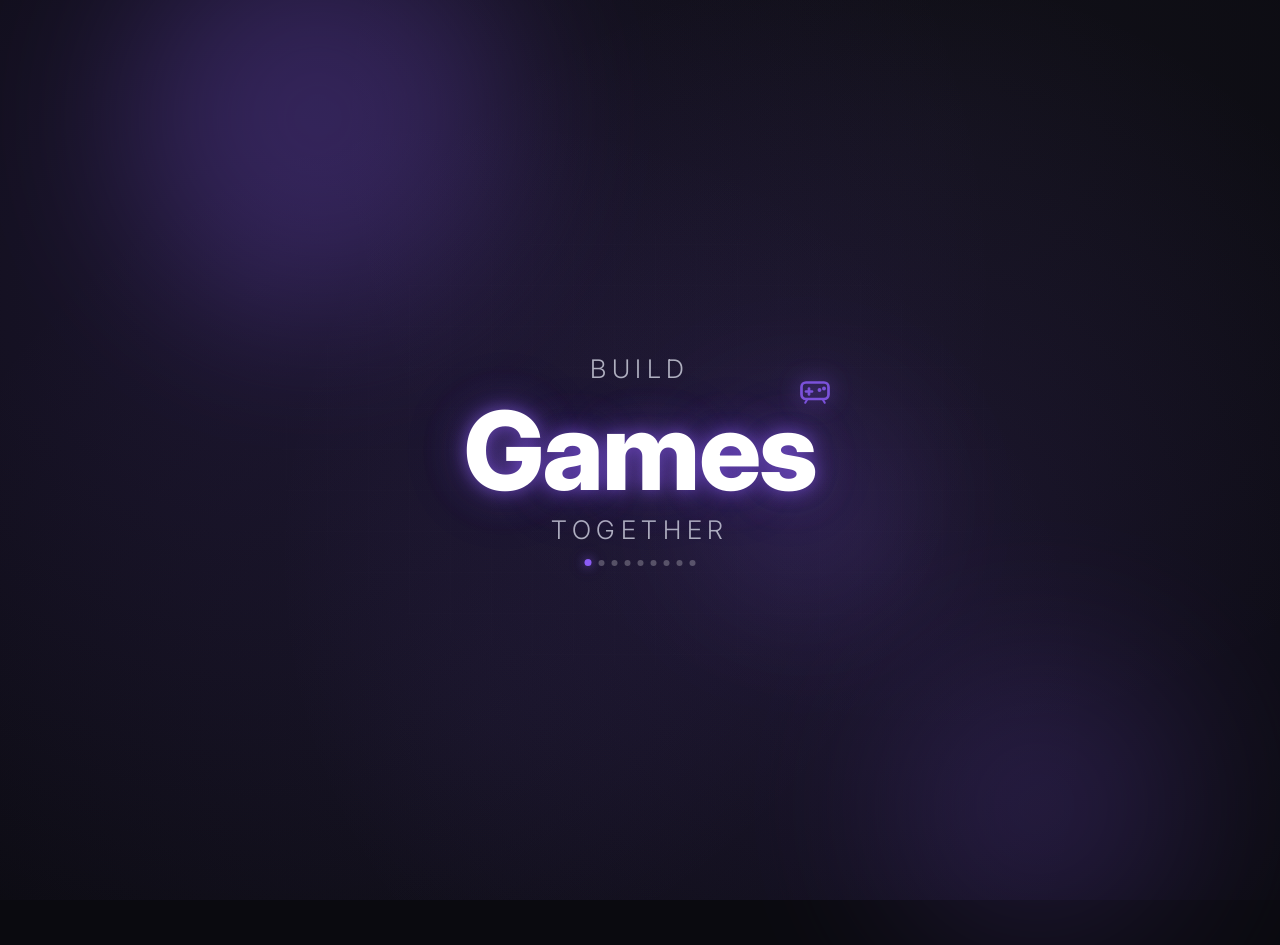
==== Lab/hero/headline2.html @ 07ba331b "update" ====
<!DOCTYPE html>
<html lang="en">
<head>
    <meta charset="UTF-8">
    <meta name="viewport" content="width=device-width, initial-scale=1.0">
    <title>Build Together - Hero Headline</title>
    <link rel="preconnect" href="https://fonts.googleapis.com">
    <link rel="preconnect" href="https://fonts.gstatic.com" crossorigin>
    <link href="https://fonts.googleapis.com/css2?family=Inter:wght@300;400;500;600;700;800;900&display=swap" rel="stylesheet">
    <style>
        :root {
            --bg-base: #0a0a0f;
            --text-primary: #f1f1f7;
            --text-secondary: #b0b0c0;
            --accent-color: #8b5cf6;
            --accent-glow-1: rgba(139, 92, 246, 0.6);
            --accent-glow-2: rgba(139, 92, 246, 0.3);
            --accent-glow-3: rgba(139, 92, 246, 0.12);
            --transition-speed: 0.45s;
            --display-duration: 3000ms;
            --icon-float-amplitude: 7px;
            --icon-float-period: 3.4s;
        }

        * {
            margin: 0;
            padding: 0;
            box-sizing: border-box;
        }

        body {
            font-family: 'Inter', -apple-system, BlinkMacSystemFont, 'Segoe UI', sans-serif;
            background: var(--bg-base);
            min-height: 100vh;
            display: flex;
            align-items: center;
            justify-content: center;
            overflow: hidden;
            -webkit-font-smoothing: antialiased;
            -moz-osx-font-smoothing: grayscale;
            user-select: none;
            -webkit-user-select: none;
        }

        /* ── Mosaic Background ─────────────────────── */
        .hero-section {
            position: relative;
            width: 100%;
            min-height: 100vh;
            display: flex;
            align-items: center;
            justify-content: center;
            isolation: isolate;
            padding: 2rem;
        }

        /* Subtle animated mosaic grid */
        .mosaic-layer {
            position: absolute;
            inset: 0;
            pointer-events: none;
            z-index: 0;
            overflow: hidden;
        }

        .mosaic-layer::before {
            content: '';
            position: absolute;
            inset: -10%;
            background-image:
                radial-gradient(circle at 25% 35%, var(--accent-glow-3) 0%, transparent 55%),
                radial-gradient(circle at 65% 60%, var(--accent-glow-3) 0%, transparent 50%),
                radial-gradient(circle at 40% 75%, rgba(120, 100, 200, 0.06) 0%, transparent 50%),
                radial-gradient(circle at 70% 20%, rgba(160, 140, 220, 0.05) 0%, transparent 45%);
            transition: all 1.2s cubic-bezier(0.4, 0, 0.2, 1);
            animation: mosaicDrift 18s ease-in-out infinite;
        }

        .mosaic-layer::after {
            content: '';
            position: absolute;
            inset: 0;
            background-image:
                repeating-linear-gradient(0deg,
                    transparent,
                    transparent 40px,
                    rgba(255, 255, 255, 0.008) 40px,
                    rgba(255, 255, 255, 0.008) 41px),
                repeating-linear-gradient(90deg,
                    transparent,
                    transparent 40px,
                    rgba(255, 255, 255, 0.008) 40px,
                    rgba(255, 255, 255, 0.008) 41px);
            mask-image: radial-gradient(ellipse 70% 60% at 50% 50%, black 30%, transparent 70%);
            -webkit-mask-image: radial-gradient(ellipse 70% 60% at 50% 50%, black 30%, transparent 70%);
        }

        /* Floating orbs that shift with accent */
        .orb {
            position: absolute;
            border-radius: 50%;
            filter: blur(80px);
            opacity: 0.25;
            pointer-events: none;
            z-index: 0;
            transition: background 1.2s cubic-bezier(0.4, 0, 0.2, 1);
        }
        .orb-1 {
            width: 380px;
            height: 380px;
            top: -8%;
            left: 10%;
            background: var(--accent-color);
            animation: orbFloat1 14s ease-in-out infinite;
        }
        .orb-2 {
            width: 280px;
            height: 280px;
            bottom: -5%;
            right: 8%;
            background: var(--accent-color);
            animation: orbFloat2 16s ease-in-out infinite;
            filter: blur(90px);
            opacity: 0.18;
        }
        .orb-3 {
            width: 200px;
            height: 200px;
            top: 45%;
            left: 55%;
            background: var(--accent-color);
            animation: orbFloat3 12s ease-in-out infinite;
            filter: blur(70px);
            opacity: 0.15;
        }

        @keyframes orbFloat1 {
            0%,
            100% {
                transform: translate(0, 0) scale(1);
            }
            25% {
                transform: translate(60px, -40px) scale(1.1);
            }
            50% {
                transform: translate(-20px, 30px) scale(0.9);
            }
            75% {
                transform: translate(-50px, -20px) scale(1.05);
            }
        }
        @keyframes orbFloat2 {
            0%,
            100% {
                transform: translate(0, 0) scale(1);
            }
            33% {
                transform: translate(-50px, -30px) scale(1.12);
            }
            66% {
                transform: translate(30px, 20px) scale(0.88);
            }
        }
        @keyframes orbFloat3 {
            0%,
            100% {
                transform: translate(0, 0) scale(1);
            }
            50% {
                transform: translate(40px, -25px) scale(1.08);
            }
        }
        @keyframes mosaicDrift {
            0%,
            100% {
                transform: translate(0, 0) scale(1);
            }
            25% {
                transform: translate(15px, -10px) scale(1.02);
            }
            50% {
                transform: translate(-10px, 8px) scale(0.98);
            }
            75% {
                transform: translate(-8px, -5px) scale(1.01);
            }
        }

        /* ── Headline Container ──────────────────── */
        .headline-container {
            position: relative;
            z-index: 2;
            display: flex;
            flex-direction: column;
            align-items: center;
            justify-content: center;
            text-align: center;
            gap: clamp(0.3rem, 1.2vw, 0.8rem);
        }

        /* ── Top & Bottom Words ─────────────────── */
        .word-static {
            font-weight: 300;
            color: var(--text-secondary);
            letter-spacing: 0.22em;
            text-transform: uppercase;
            font-size: clamp(1rem, 2.2vw, 1.6rem);
            transition: color 0.8s ease;
            line-height: 1.1;
        }
        .word-top {
            margin-bottom: -0.2em;
        }
        .word-bottom {
            margin-top: -0.2em;
        }

        /* ── Dynamic Word Wrapper ────────────────── */
        .dynamic-word-wrapper {
            position: relative;
            display: inline-block;
            /* extra padding to accommodate floating icon overlap */
            padding: 0.3em 0.4em 0.1em;
            margin: -0.1em 0;
        }

        /* ── Dynamic Word ────────────────────────── */
        .dynamic-word {
            display: inline-block;
            font-weight: 700;
            font-size: clamp(3.2rem, 8.5vw, 7.5rem);
            line-height: 1.05;
            color: #ffffff;
            letter-spacing: -0.01em;
            transition:
                opacity var(--transition-speed) cubic-bezier(0.4, 0, 0.2, 1),
                filter var(--transition-speed) cubic-bezier(0.4, 0, 0.2, 1),
                transform var(--transition-speed) cubic-bezier(0.4, 0, 0.2, 1),
                text-shadow 0.8s cubic-bezier(0.4, 0, 0.2, 1),
                color 0.8s cubic-bezier(0.4, 0, 0.2, 1);
            text-shadow:
                0 0 18px var(--accent-glow-1),
                0 0 45px var(--accent-glow-2),
                0 0 80px var(--accent-glow-3),
                0 0 120px rgba(139, 92, 246, 0.06);
            cursor: default;
        }

        .dynamic-word.is-exiting {
            opacity: 0;
            filter: blur(6px);
            transform: translateY(-12px) scale(0.96);
            transition:
                opacity 0.35s cubic-bezier(0.55, 0, 1, 0.45),
                filter 0.35s cubic-bezier(0.55, 0, 1, 0.45),
                transform 0.35s cubic-bezier(0.55, 0, 1, 0.45),
                text-shadow 0.35s cubic-bezier(0.55, 0, 1, 0.45),
                color 0.35s cubic-bezier(0.55, 0, 1, 0.45);
        }

        .dynamic-word.is-entering {
            opacity: 1;
            filter: blur(0);
            transform: translateY(0) scale(1);
            transition:
                opacity 0.4s cubic-bezier(0, 0, 0.2, 1) 0.05s,
                filter 0.4s cubic-bezier(0, 0, 0.2, 1) 0.05s,
                transform 0.4s cubic-bezier(0, 0, 0.2, 1) 0.05s,
                text-shadow 0.8s cubic-bezier(0, 0, 0.2, 1),
                color 0.8s cubic-bezier(0, 0, 0.2, 1);
        }

        /* ── Floating Icon ───────────────────────── */
        .floating-icon {
            position: absolute;
            pointer-events: none;
            z-index: 3;
            /* Position: above and slightly right of the dynamic word */
            top: -18px;
            right: -10px;
            width: clamp(26px, 4vw, 36px);
            height: clamp(26px, 4vw, 36px);
            opacity: 0.85;
            transition:
                opacity var(--transition-speed) cubic-bezier(0.4, 0, 0.2, 1),
                filter var(--transition-speed) cubic-bezier(0.4, 0, 0.2, 1),
                transform var(--transition-speed) cubic-bezier(0.4, 0, 0.2, 1);
            animation: iconFloat var(--icon-float-period) ease-in-out infinite;
            filter: drop-shadow(0 0 10px var(--accent-glow-1)) drop-shadow(0 0 20px var(--accent-glow-2));
            color: var(--accent-color);
        }

        .floating-icon.is-exiting {
            opacity: 0;
            filter: blur(4px) drop-shadow(0 0 5px transparent);
            transform: translateY(-8px) scale(0.8);
            transition:
                opacity 0.3s cubic-bezier(0.55, 0, 1, 0.45),
                filter 0.3s cubic-bezier(0.55, 0, 1, 0.45),
                transform 0.3s cubic-bezier(0.55, 0, 1, 0.45);
        }

        .floating-icon.is-entering {
            opacity: 0.85;
            filter: drop-shadow(0 0 10px var(--accent-glow-1)) drop-shadow(0 0 20px var(--accent-glow-2));
            transform: translateY(0) scale(1);
            transition:
                opacity 0.38s cubic-bezier(0, 0, 0.2, 1) 0.06s,
                filter 0.38s cubic-bezier(0, 0, 0.2, 1) 0.06s,
                transform 0.38s cubic-bezier(0, 0, 0.2, 1) 0.06s;
        }

        @keyframes iconFloat {
            0%,
            100% {
                transform: translateY(0);
            }
            30% {
                transform: translateY(calc(var(--icon-float-amplitude) * -1));
            }
            60% {
                transform: translateY(calc(var(--icon-float-amplitude) * 0.35));
            }
            85% {
                transform: translateY(calc(var(--icon-float-amplitude) * -0.55));
            }
        }

        .floating-icon svg {
            width: 100%;
            height: 100%;
            display: block;
        }

        /* ── Subtle ring indicator ────────────────── */
        .progress-ring {
            position: absolute;
            bottom: -22px;
            left: 50%;
            transform: translateX(-50%);
            display: flex;
            gap: 7px;
            z-index: 2;
            pointer-events: none;
        }
        .progress-dot {
            width: 6px;
            height: 6px;
            border-radius: 50%;
            background: rgba(255, 255, 255, 0.25);
            transition: all 0.6s cubic-bezier(0.4, 0, 0.2, 1);
        }
        .progress-dot.active {
            background: var(--accent-color);
            box-shadow: 0 0 10px var(--accent-glow-1), 0 0 20px var(--accent-glow-2);
            width: 7px;
            height: 7px;
            transform: translateY(-1px);
        }

        /* ── Responsive ──────────────────────────── */
        @media (max-width: 768px) {
            .floating-icon {
                top: -12px;
                right: -6px;
                width: 22px;
                height: 22px;
            }
            .dynamic-word {
                font-size: clamp(2.4rem, 10vw, 4.5rem);
            }
            .word-static {
                font-size: clamp(0.85rem, 3vw, 1.2rem);
                letter-spacing: 0.16em;
            }
            .orb-1 {
                width: 200px;
                height: 200px;
            }
            .orb-2 {
                width: 160px;
                height: 160px;
            }
            .orb-3 {
                width: 120px;
                height: 120px;
            }
        }
        @media (max-width: 480px) {
            .floating-icon {
                top: -8px;
                right: -2px;
                width: 18px;
                height: 18px;
            }
            .dynamic-word {
                font-size: clamp(2rem, 11vw, 3.2rem);
            }
            .word-static {
                font-size: clamp(0.7rem, 3.5vw, 1rem);
                letter-spacing: 0.12em;
            }
            .progress-dot {
                width: 4px;
                height: 4px;
                gap: 5px;
            }
            .progress-dot.active {
                width: 5px;
                height: 5px;
            }
        }
    </style>
</head>
<body>

    <section class="hero-section" id="heroSection">
        <!-- Dynamic mosaic background elements -->
        <div class="mosaic-layer" aria-hidden="true"></div>
        <div class="orb orb-1" aria-hidden="true"></div>
        <div class="orb orb-2" aria-hidden="true"></div>
        <div class="orb orb-3" aria-hidden="true"></div>

        <!-- Headline -->
        <div class="headline-container" id="headlineContainer">
            <span class="word-static word-top">Build</span>
            <div class="dynamic-word-wrapper" id="dynamicWordWrapper">
                <span class="dynamic-word is-entering" id="dynamicWord">Games</span>
                <div class="floating-icon is-entering" id="floatingIcon" aria-hidden="true">
                    <!-- Icon SVG injected by JS -->
                </div>
            </div>
            <span class="word-static word-bottom">Together</span>
            <!-- Progress dots -->
            <div class="progress-ring" id="progressRing" aria-hidden="true"></div>
        </div>
    </section>

    <script>
        (function() {
            // ──────────────────────────────────────
            // THEME DATA SYSTEM
            // ──────────────────────────────────────
            const themes = [{
                word: 'Games',
                icon: 'controller',
                accent: '#8B5CF6',
                accentGlow1: 'rgba(139, 92, 246, 0.65)',
                accentGlow2: 'rgba(139, 92, 246, 0.32)',
                accentGlow3: 'rgba(139, 92, 246, 0.13)',
                fontWeight: 800,
                letterSpacing: '-0.015em',
                textShadowIntensity: 1.0,
                description: 'Purple glow with controller icon',
            }, {
                word: 'Art',
                icon: 'brush',
                accent: '#C084FC',
                accentGlow1: 'rgba(192, 132, 252, 0.6)',
                accentGlow2: 'rgba(192, 132, 252, 0.28)',
                accentGlow3: 'rgba(192, 132, 252, 0.11)',
                fontWeight: 700,
                letterSpacing: '0.005em',
                textShadowIntensity: 0.85,
                description: 'Artistic styling with brush icon',
            }, {
                word: 'Teams',
                icon: 'users',
                accent: '#3B82F6',
                accentGlow1: 'rgba(59, 130, 246, 0.7)',
                accentGlow2: 'rgba(59, 130, 246, 0.35)',
                accentGlow3: 'rgba(59, 130, 246, 0.14)',
                fontWeight: 900,
                letterSpacing: '-0.025em',
                textShadowIntensity: 1.1,
                description: 'Strong bold style with users icon',
            }, {
                word: 'Ideas',
                icon: 'lightbulb',
                accent: '#F59E0B',
                accentGlow1: 'rgba(245, 158, 11, 0.55)',
                accentGlow2: 'rgba(245, 158, 11, 0.26)',
                accentGlow3: 'rgba(245, 158, 11, 0.1)',
                fontWeight: 600,
                letterSpacing: '0.02em',
                textShadowIntensity: 0.75,
                description: 'Softer styling with light bulb icon',
            }, {
                word: 'Dreams',
                icon: 'star',
                accent: '#6366F1',
                accentGlow1: 'rgba(99, 102, 241, 0.5)',
                accentGlow2: 'rgba(99, 102, 241, 0.22)',
                accentGlow3: 'rgba(99, 102, 241, 0.09)',
                fontWeight: 500,
                letterSpacing: '0.04em',
                textShadowIntensity: 0.6,
                description: 'Soft glow with star icon',
            }, {
                word: 'Stories',
                icon: 'book',
                accent: '#14B8A6',
                accentGlow1: 'rgba(20, 184, 166, 0.6)',
                accentGlow2: 'rgba(20, 184, 166, 0.3)',
                accentGlow3: 'rgba(20, 184, 166, 0.12)',
                fontWeight: 700,
                letterSpacing: '-0.005em',
                textShadowIntensity: 0.9,
                description: 'Teal accent with book icon',
            }, {
                word: 'Projects',
                icon: 'gear',
                accent: '#F97316',
                accentGlow1: 'rgba(249, 115, 22, 0.65)',
                accentGlow2: 'rgba(249, 115, 22, 0.3)',
                accentGlow3: 'rgba(249, 115, 22, 0.12)',
                fontWeight: 800,
                letterSpacing: '-0.02em',
                textShadowIntensity: 1.05,
                description: 'Bold orange with gear icon',
            }, {
                word: 'Worlds',
                icon: 'globe',
                accent: '#10B981',
                accentGlow1: 'rgba(16, 185, 129, 0.6)',
                accentGlow2: 'rgba(16, 185, 129, 0.28)',
                accentGlow3: 'rgba(16, 185, 129, 0.11)',
                fontWeight: 800,
                letterSpacing: '0.03em',
                textShadowIntensity: 0.9,
                description: 'Emerald glow with globe icon',
            }, {
                word: 'Experiences',
                icon: 'sparkle',
                accent: '#F43F5E',
                accentGlow1: 'rgba(244, 63, 94, 0.6)',
                accentGlow2: 'rgba(244, 63, 94, 0.28)',
                accentGlow3: 'rgba(244, 63, 94, 0.11)',
                fontWeight: 650,
                letterSpacing: '0.01em',
                textShadowIntensity: 0.85,
                description: 'Rose accent with sparkle icon',
            }, ];

            // ──────────────────────────────────────
            // SVG ICON LIBRARY
            // ──────────────────────────────────────
            const iconSVGs = {
                controller: `
              <svg viewBox="0 0 24 24" fill="none" stroke="currentColor" stroke-width="1.8" stroke-linecap="round" stroke-linejoin="round">
                <rect x="3" y="7" width="18" height="11" rx="3" ry="3"/>
                <line x1="8" y1="11" x2="8" y2="15"/>
                <line x1="6" y1="13" x2="10" y2="13"/>
                <circle cx="15" cy="12" r="1.3" fill="currentColor" stroke="none"/>
                <circle cx="18" cy="11" r="1.3" fill="currentColor" stroke="none"/>
                <path d="M7 18l-1.5 2.5" stroke-width="1.4"/>
                <path d="M17 18l1.5 2.5" stroke-width="1.4"/>
              </svg>`,
                brush: `
              <svg viewBox="0 0 24 24" fill="none" stroke="currentColor" stroke-width="1.8" stroke-linecap="round" stroke-linejoin="round">
                <path d="M6 18l-2 4"/>
                <path d="M8 16l-4 2"/>
                <path d="M20 3l-9 9"/>
                <path d="M14 5l5 5"/>
                <path d="M4 20l3-7"/>
                <circle cx="16" cy="8" r="1" fill="currentColor" stroke="none" opacity="0.6"/>
              </svg>`,
                users: `
              <svg viewBox="0 0 24 24" fill="none" stroke="currentColor" stroke-width="1.8" stroke-linecap="round" stroke-linejoin="round">
                <circle cx="9" cy="8" r="3"/>
                <path d="M3 20v-1a5 5 0 0 1 5-5h2a5 5 0 0 1 5 5v1"/>
                <circle cx="16" cy="7" r="2.5"/>
                <path d="M20 19v-0.5a3.5 3.5 0 0 0-3-3.5"/>
              </svg>`,
                lightbulb: `
              <svg viewBox="0 0 24 24" fill="none" stroke="currentColor" stroke-width="1.8" stroke-linecap="round" stroke-linejoin="round">
                <path d="M9 18h6"/>
                <path d="M10 21h4"/>
                <path d="M12 2a6.5 6.5 0 0 0-4 11.5V15a1 1 0 0 0 1 1h6a1 1 0 0 0 1-1v-1.5A6.5 6.5 0 0 0 12 2z"/>
                <line x1="12" y1="7" x2="12" y2="11"/>
                <circle cx="12" cy="13.5" r="0.8" fill="currentColor" stroke="none"/>
              </svg>`,
                star: `
              <svg viewBox="0 0 24 24" fill="none" stroke="currentColor" stroke-width="1.6" stroke-linecap="round" stroke-linejoin="round">
                <polygon points="12,2 15,9 22,9 16.5,14 18.5,21 12,17 5.5,21 7.5,14 2,9 9,9" fill="none"/>
                <circle cx="12" cy="11" r="1.5" fill="currentColor" stroke="none" opacity="0.5"/>
              </svg>`,
                book: `
              <svg viewBox="0 0 24 24" fill="none" stroke="currentColor" stroke-width="1.8" stroke-linecap="round" stroke-linejoin="round">
                <path d="M4 6v14a2 2 0 0 0 2 2h12a2 2 0 0 0 2-2V6a2 2 0 0 0-2-2H6a2 2 0 0 0-2 2z"/>
                <path d="M4 6h16"/>
                <path d="M12 4v16"/>
                <line x1="8" y1="9" x2="10" y2="9"/>
                <line x1="14" y1="9" x2="16" y2="9"/>
              </svg>`,
                gear: `
              <svg viewBox="0 0 24 24" fill="none" stroke="currentColor" stroke-width="1.8" stroke-linecap="round" stroke-linejoin="round">
                <circle cx="12" cy="12" r="4"/>
                <path d="M12 2v2"/>
                <path d="M12 20v2"/>
                <path d="M4.93 4.93l1.41 1.41"/>
                <path d="M17.66 17.66l1.41 1.41"/>
                <path d="M2 12h2"/>
                <path d="M20 12h2"/>
                <path d="M6.34 17.66l-1.41 1.41"/>
                <path d="M19.07 4.93l-1.41 1.41"/>
              </svg>`,
                globe: `
              <svg viewBox="0 0 24 24" fill="none" stroke="currentColor" stroke-width="1.8" stroke-linecap="round" stroke-linejoin="round">
                <circle cx="12" cy="12" r="9"/>
                <ellipse cx="12" cy="12" rx="4" ry="9"/>
                <line x1="3" y1="12" x2="21" y2="12"/>
                <path d="M8 5c2 2.5 4 4.5 4 7s-2 4.5-4 7"/>
                <path d="M16 5c-2 2.5-4 4.5-4 7s2 4.5 4 7"/>
              </svg>`,
                sparkle: `
              <svg viewBox="0 0 24 24" fill="none" stroke="currentColor" stroke-width="1.6" stroke-linecap="round" stroke-linejoin="round">
                <path d="M12 3l1.5 5.5L19 9l-5.5 2L12 16l-1.5-5L5 9l5.5-1.5z" fill="none"/>
                <circle cx="19" cy="4" r="1.2" fill="currentColor" stroke="none" opacity="0.7"/>
                <circle cx="5" cy="18" r="0.9" fill="currentColor" stroke="none" opacity="0.5"/>
                <circle cx="20" cy="17" r="0.7" fill="currentColor" stroke="none" opacity="0.4"/>
              </svg>`,
            };

            // ──────────────────────────────────────
            // DOM REFERENCES
            // ──────────────────────────────────────
            const heroSection = document.getElementById('heroSection');
            const dynamicWord = document.getElementById('dynamicWord');
            const floatingIcon = document.getElementById('floatingIcon');
            const progressRing = document.getElementById('progressRing');
            const orbs = document.querySelectorAll('.orb');

            // ──────────────────────────────────────
            // STATE
            // ──────────────────────────────────────
            let currentIndex = 0;
            let isTransitioning = false;
            let cycleInterval = null;
            const DISPLAY_DURATION = 3000; // ms per word (within 2.5-4s range)
            const EXIT_DURATION = 350; // ms for fade-out
            const ENTER_DURATION = 400; // ms for fade-in (slightly longer for smooth settle)

            // ──────────────────────────────────────
            // BUILD PROGRESS DOTS
            // ──────────────────────────────────────
            function buildProgressDots() {
                progressRing.innerHTML = '';
                themes.forEach((_, i) => {
                    const dot = document.createElement('span');
                    dot.className = 'progress-dot';
                    if (i === currentIndex) dot.classList.add('active');
                    dot.setAttribute('data-index', i);
                    progressRing.appendChild(dot);
                });
            }

            function updateProgressDot() {
                const dots = progressRing.querySelectorAll('.progress-dot');
                dots.forEach((dot, i) => {
                    if (i === currentIndex) {
                        dot.classList.add('active');
                    } else {
                        dot.classList.remove('active');
                    }
                });
            }

            // ──────────────────────────────────────
            // APPLY THEME TO CSS CUSTOM PROPERTIES
            // ──────────────────────────────────────
            function applyTheme(theme) {
                const root = document.documentElement;
                root.style.setProperty('--accent-color', theme.accent);
                root.style.setProperty('--accent-glow-1', theme.accentGlow1);
                root.style.setProperty('--accent-glow-2', theme.accentGlow2);
                root.style.setProperty('--accent-glow-3', theme.accentGlow3);

                // Update orb colors
                orbs.forEach(orb => {
                    orb.style.background = theme.accent;
                });

                // Update dynamic word text styling
                dynamicWord.style.fontWeight = theme.fontWeight;
                dynamicWord.style.letterSpacing = theme.letterSpacing;

                // Build text-shadow based on intensity
                const intensity = theme.textShadowIntensity;
                const baseBlur1 = Math.round(18 * intensity);
                const baseBlur2 = Math.round(45 * intensity);
                const baseBlur3 = Math.round(80 * intensity);
                const baseBlur4 = Math.round(120 * intensity);

                dynamicWord.style.textShadow = `
              0 0 ${baseBlur1}px ${theme.accentGlow1},
              0 0 ${baseBlur2}px ${theme.accentGlow2},
              0 0 ${baseBlur3}px ${theme.accentGlow3},
              0 0 ${baseBlur4}px rgba(${hexToRgb(theme.accent)}, 0.06)
            `;
            }

            // Helper: convert hex to rgb string
            function hexToRgb(hex) {
                const clean = hex.replace('#', '');
                const r = parseInt(clean.substring(0, 2), 16);
                const g = parseInt(clean.substring(2, 4), 16);
                const b = parseInt(clean.substring(4, 6), 16);
                return `${r}, ${g}, ${b}`;
            }

            // ──────────────────────────────────────
            // UPDATE ICON SVG
            // ──────────────────────────────────────
            function updateIcon(iconName) {
                const svgString = iconSVGs[iconName] || iconSVGs['sparkle'];
                floatingIcon.innerHTML = svgString;
                // Set color via the SVG's currentColor (inherits from parent)
                floatingIcon.style.color = themes[currentIndex].accent;
            }

            // ──────────────────────────────────────
            // TRANSITION TO NEXT WORD
            // ──────────────────────────────────────
            function transitionToWord(targetIndex) {
                if (isTransitioning) return;
                if (targetIndex === currentIndex) return;
                isTransitioning = true;

                const nextTheme = themes[targetIndex];

                // Phase 1: Exit current word & icon
                dynamicWord.classList.remove('is-entering');
                dynamicWord.classList.add('is-exiting');
                floatingIcon.classList.remove('is-entering');
                floatingIcon.classList.add('is-exiting');

                // After exit animation completes, swap content
                setTimeout(() => {
                    // Update text content
                    dynamicWord.textContent = nextTheme.word;

                    // Update icon
                    updateIcon(nextTheme.icon);

                    // Update current index
                    currentIndex = targetIndex;

                    // Apply new theme
                    applyTheme(nextTheme);
                    updateProgressDot();

                    // Phase 2: Enter new word & icon
                    dynamicWord.classList.remove('is-exiting');
                    dynamicWord.classList.add('is-entering');
                    floatingIcon.classList.remove('is-exiting');
                    floatingIcon.classList.add('is-entering');

                    // After enter animation settles
                    setTimeout(() => {
                        dynamicWord.classList.remove('is-entering');
                        floatingIcon.classList.remove('is-entering');
                        isTransitioning = false;
                    }, ENTER_DURATION + 60);
                }, EXIT_DURATION);
            }

            // ──────────────────────────────────────
            // AUTO-CYCLE
            // ──────────────────────────────────────
            function startCycle() {
                stopCycle();
                cycleInterval = setInterval(() => {
                    if (!isTransitioning) {
                        const nextIndex = (currentIndex + 1) % themes.length;
                        transitionToWord(nextIndex);
                    }
                }, DISPLAY_DURATION);
            }

            function stopCycle() {
                if (cycleInterval) {
                    clearInterval(cycleInterval);
                    cycleInterval = null;
                }
            }

            // ──────────────────────────────────────
            // INITIALIZATION
            // ──────────────────────────────────────
            function init() {
                // Build progress dots
                buildProgressDots();

                // Set initial theme (Games - index 0)
                const initialTheme = themes[0];
                applyTheme(initialTheme);
                updateIcon(initialTheme.icon);
                dynamicWord.textContent = initialTheme.word;
                dynamicWord.style.fontWeight = initialTheme.fontWeight;
                dynamicWord.style.letterSpacing = initialTheme.letterSpacing;
                floatingIcon.style.color = initialTheme.accent;
                updateProgressDot();

                // Ensure entering state for initial render
                dynamicWord.classList.add('is-entering');
                floatingIcon.classList.add('is-entering');
                setTimeout(() => {
                    dynamicWord.classList.remove('is-entering');
                    floatingIcon.classList.remove('is-entering');
                }, ENTER_DURATION + 60);

                // Start auto-cycle after initial display
                setTimeout(() => {
                    startCycle();
                }, DISPLAY_DURATION);
            }

            // ──────────────────────────────────────
            // PAUSE ON HOVER (optional enhancement)
            // ──────────────────────────────────────
            const headlineContainer = document.getElementById('headlineContainer');
            headlineContainer.addEventListener('mouseenter', () => {
                stopCycle();
            });
            headlineContainer.addEventListener('mouseleave', () => {
                if (!cycleInterval) {
                    startCycle();
                }
            });

            // ──────────────────────────────────────
            // CLICK TO ADVANCE (optional)
            // ──────────────────────────────────────
            dynamicWord.addEventListener('click', (e) => {
                e.stopPropagation();
                if (!isTransitioning) {
                    stopCycle();
                    const nextIndex = (currentIndex + 1) % themes.length;
                    transitionToWord(nextIndex);
                    // Restart cycle after the manual advance
                    setTimeout(() => {
                        if (!cycleInterval) startCycle();
                    }, DISPLAY_DURATION);
                }
            });
            dynamicWord.style.cursor = 'pointer';
            dynamicWord.title = 'Click to advance';

            // ──────────────────────────────────────
            // HANDLE PAGE VISIBILITY
            // ──────────────────────────────────────
            document.addEventListener('visibilitychange', () => {
                if (document.hidden) {
                    stopCycle();
                } else {
                    if (!cycleInterval && !isTransitioning) {
                        startCycle();
                    }
                }
            });

            // ──────────────────────────────────────
            // START
            // ──────────────────────────────────────
            init();

            console.log('✨ Build Together — Hero Headline initialized');
            console.log(`   ${themes.length} themes loaded | ${DISPLAY_DURATION}ms per word`);
            console.log('   Hover to pause | Click dynamic word to advance');
        })();
    </script>
</body>
</html>
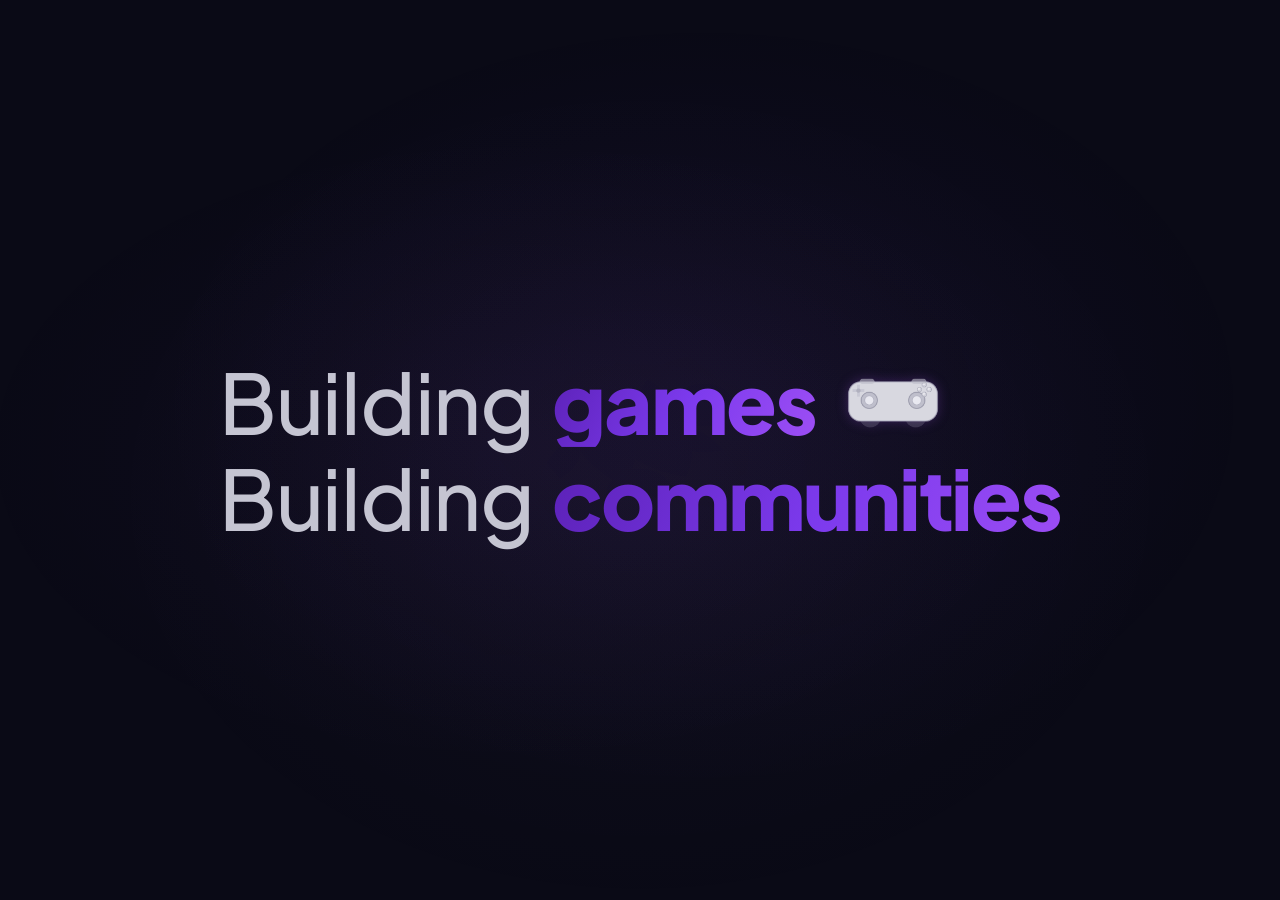
==== commit 579a67f2: "update headline2.html" ====
--- a/Lab/hero/headline2.html
+++ b/Lab/hero/headline2.html
@@ -3,872 +3,572 @@
 <head>
     <meta charset="UTF-8">
     <meta name="viewport" content="width=device-width, initial-scale=1.0">
-    <title>Build Together - Hero Headline</title>
+    <title>Hero Headline – Building Games & Communities</title>
     <link rel="preconnect" href="https://fonts.googleapis.com">
     <link rel="preconnect" href="https://fonts.gstatic.com" crossorigin>
-    <link href="https://fonts.googleapis.com/css2?family=Inter:wght@300;400;500;600;700;800;900&display=swap" rel="stylesheet">
+    <link href="https://fonts.googleapis.com/css2?family=Plus+Jakarta+Sans:wght@500;700;800&display=swap" rel="stylesheet">
     <style>
         :root {
-            --bg-base: #0a0a0f;
-            --text-primary: #f1f1f7;
-            --text-secondary: #b0b0c0;
-            --accent-color: #8b5cf6;
-            --accent-glow-1: rgba(139, 92, 246, 0.6);
-            --accent-glow-2: rgba(139, 92, 246, 0.3);
-            --accent-glow-3: rgba(139, 92, 246, 0.12);
-            --transition-speed: 0.45s;
-            --display-duration: 3000ms;
-            --icon-float-amplitude: 7px;
-            --icon-float-period: 3.4s;
-        }
-
-        * {
+            --bg: #0a0a16;
+            --bg-subtle: #0f0f1e;
+            --text-base: #e4e4ec;
+            --text-soft: #c5c5d2;
+            --purple-deep: #5b21b6;
+            --purple-royal: #7c3aed;
+            --purple-neon: #a855f7;
+            --purple-lavender: #c4b5fd;
+            --purple-soft: #ddd6fe;
+            --font-clamp: clamp(2.4rem, 6.5vw, 5.5rem);
+            --line-height: 1.08;
+            --gap-lines: clamp(0.15em, 0.8vw, 0.35em);
+            --icon-height: 0.78em;
+        }
+
+        *,
+        *::before,
+        *::after {
             margin: 0;
             padding: 0;
             box-sizing: border-box;
         }
 
         body {
-            font-family: 'Inter', -apple-system, BlinkMacSystemFont, 'Segoe UI', sans-serif;
-            background: var(--bg-base);
+            background: var(--bg);
             min-height: 100vh;
             display: flex;
             align-items: center;
             justify-content: center;
-            overflow: hidden;
+            font-family: 'Plus Jakarta Sans', system-ui, -apple-system, sans-serif;
             -webkit-font-smoothing: antialiased;
             -moz-osx-font-smoothing: grayscale;
-            user-select: none;
-            -webkit-user-select: none;
-        }
-
-        /* ── Mosaic Background ─────────────────────── */
-        .hero-section {
+            text-rendering: optimizeLegibility;
+            overflow-x: hidden;
+            padding: 2rem;
+        }
+
+        /* Subtle radial background glow */
+        body::before {
+            content: '';
+            position: fixed;
+            inset: 0;
+            background:
+                radial-gradient(ellipse at 55% 45%, rgba(124, 58, 237, 0.06) 0%, transparent 55%),
+                radial-gradient(ellipse at 40% 50%, rgba(168, 85, 247, 0.04) 0%, transparent 50%),
+                radial-gradient(ellipse at 50% 55%, rgba(196, 181, 253, 0.03) 0%, transparent 60%);
+            pointer-events: none;
+            z-index: 0;
+        }
+
+        /* ── Hero Container ── */
+        .hero-container {
             position: relative;
-            width: 100%;
-            min-height: 100vh;
+            z-index: 1;
             display: flex;
             align-items: center;
             justify-content: center;
-            isolation: isolate;
-            padding: 2rem;
-        }
-
-        /* Subtle animated mosaic grid */
-        .mosaic-layer {
-            position: absolute;
-            inset: 0;
-            pointer-events: none;
-            z-index: 0;
-            overflow: hidden;
-        }
-
-        .mosaic-layer::before {
+            width: 100%;
+        }
+
+        /* ── Headline Block ── */
+        .hero-headline {
+            display: flex;
+            flex-direction: column;
+            align-items: flex-start;
+            gap: var(--gap-lines);
+            user-select: none;
+            -webkit-user-select: none;
+        }
+
+        /* ── Each Line ── */
+        .hero-line {
+            display: flex;
+            align-items: baseline;
+            flex-wrap: nowrap;
+            white-space: nowrap;
+            font-size: var(--font-clamp);
+            font-weight: 700;
+            line-height: var(--line-height);
+            letter-spacing: -0.02em;
+            color: var(--text-base);
+            position: relative;
+        }
+
+        /* ── Static word "Building" ── */
+        .word-static {
+            color: var(--text-soft);
+            font-weight: 500;
+            letter-spacing: -0.015em;
+            transition: color 0.4s ease;
+        }
+
+        /* ── Gradient animated words ── */
+        .word-gradient {
+            font-weight: 800;
+            letter-spacing: -0.025em;
+            margin-left: 0.22em;
+            background: linear-gradient(115deg,
+                    var(--purple-deep) 0%,
+                    var(--purple-royal) 20%,
+                    var(--purple-neon) 45%,
+                    var(--purple-lavender) 65%,
+                    var(--purple-neon) 80%,
+                    var(--purple-royal) 100%);
+            background-size: 280% 100%;
+            background-position: 0% 50%;
+            -webkit-background-clip: text;
+            background-clip: text;
+            -webkit-text-fill-color: transparent;
+            color: transparent;
+            animation: gradientFlow 5.5s cubic-bezier(0.45, 0, 0.55, 1) infinite;
+            position: relative;
+        }
+
+        /* Subtle glow on gradient words */
+        .word-gradient::after {
             content: '';
             position: absolute;
-            inset: -10%;
-            background-image:
-                radial-gradient(circle at 25% 35%, var(--accent-glow-3) 0%, transparent 55%),
-                radial-gradient(circle at 65% 60%, var(--accent-glow-3) 0%, transparent 50%),
-                radial-gradient(circle at 40% 75%, rgba(120, 100, 200, 0.06) 0%, transparent 50%),
-                radial-gradient(circle at 70% 20%, rgba(160, 140, 220, 0.05) 0%, transparent 45%);
-            transition: all 1.2s cubic-bezier(0.4, 0, 0.2, 1);
-            animation: mosaicDrift 18s ease-in-out infinite;
-        }
-
-        .mosaic-layer::after {
-            content: '';
-            position: absolute;
-            inset: 0;
-            background-image:
-                repeating-linear-gradient(0deg,
-                    transparent,
-                    transparent 40px,
-                    rgba(255, 255, 255, 0.008) 40px,
-                    rgba(255, 255, 255, 0.008) 41px),
-                repeating-linear-gradient(90deg,
-                    transparent,
-                    transparent 40px,
-                    rgba(255, 255, 255, 0.008) 40px,
-                    rgba(255, 255, 255, 0.008) 41px);
-            mask-image: radial-gradient(ellipse 70% 60% at 50% 50%, black 30%, transparent 70%);
-            -webkit-mask-image: radial-gradient(ellipse 70% 60% at 50% 50%, black 30%, transparent 70%);
-        }
-
-        /* Floating orbs that shift with accent */
-        .orb {
-            position: absolute;
-            border-radius: 50%;
-            filter: blur(80px);
+            inset: -0.15em -0.1em;
+            background: inherit;
+            background-size: inherit;
+            background-position: inherit;
+            -webkit-background-clip: text;
+            background-clip: text;
+            -webkit-text-fill-color: transparent;
+            color: transparent;
+            filter: blur(18px);
             opacity: 0.25;
+            z-index: -1;
+            animation: gradientFlow 5.5s cubic-bezier(0.45, 0, 0.55, 1) infinite;
             pointer-events: none;
-            z-index: 0;
-            transition: background 1.2s cubic-bezier(0.4, 0, 0.2, 1);
-        }
-        .orb-1 {
-            width: 380px;
-            height: 380px;
-            top: -8%;
-            left: 10%;
-            background: var(--accent-color);
-            animation: orbFloat1 14s ease-in-out infinite;
-        }
-        .orb-2 {
-            width: 280px;
-            height: 280px;
-            bottom: -5%;
-            right: 8%;
-            background: var(--accent-color);
-            animation: orbFloat2 16s ease-in-out infinite;
-            filter: blur(90px);
-            opacity: 0.18;
-        }
-        .orb-3 {
-            width: 200px;
-            height: 200px;
-            top: 45%;
-            left: 55%;
-            background: var(--accent-color);
-            animation: orbFloat3 12s ease-in-out infinite;
-            filter: blur(70px);
-            opacity: 0.15;
-        }
-
-        @keyframes orbFloat1 {
-            0%,
+        }
+
+        /* ── Controller Icon ── */
+        .controller-icon {
+            height: var(--icon-height);
+            width: auto;
+            object-fit: contain;
+            margin-left: 0.28em;
+            vertical-align: baseline;
+            align-self: baseline;
+            flex-shrink: 0;
+            display: inline-block;
+            /* Subtle float animation */
+            animation: iconFloat 3.8s cubic-bezier(0.45, 0, 0.55, 1) infinite;
+            /* Ensure crisp rendering */
+            image-rendering: auto;
+            -webkit-user-drag: none;
+            transition: filter 0.4s ease;
+            filter: drop-shadow(0 0 6px rgba(168, 85, 247, 0.25));
+        }
+
+        /* ── Keyframe: Gradient Shift ── */
+        @keyframes gradientFlow {
+            0% {
+                background-position: 0% 50%;
+            }
+            25% {
+                background-position: 60% 40%;
+            }
+            50% {
+                background-position: 100% 55%;
+            }
+            75% {
+                background-position: 40% 60%;
+            }
             100% {
-                transform: translate(0, 0) scale(1);
-            }
-            25% {
-                transform: translate(60px, -40px) scale(1.1);
-            }
-            50% {
-                transform: translate(-20px, 30px) scale(0.9);
-            }
-            75% {
-                transform: translate(-50px, -20px) scale(1.05);
-            }
-        }
-        @keyframes orbFloat2 {
-            0%,
-            100% {
-                transform: translate(0, 0) scale(1);
-            }
-            33% {
-                transform: translate(-50px, -30px) scale(1.12);
-            }
-            66% {
-                transform: translate(30px, 20px) scale(0.88);
-            }
-        }
-        @keyframes orbFloat3 {
-            0%,
-            100% {
-                transform: translate(0, 0) scale(1);
-            }
-            50% {
-                transform: translate(40px, -25px) scale(1.08);
-            }
-        }
-        @keyframes mosaicDrift {
-            0%,
-            100% {
-                transform: translate(0, 0) scale(1);
-            }
-            25% {
-                transform: translate(15px, -10px) scale(1.02);
-            }
-            50% {
-                transform: translate(-10px, 8px) scale(0.98);
-            }
-            75% {
-                transform: translate(-8px, -5px) scale(1.01);
-            }
-        }
-
-        /* ── Headline Container ──────────────────── */
-        .headline-container {
-            position: relative;
-            z-index: 2;
-            display: flex;
-            flex-direction: column;
-            align-items: center;
-            justify-content: center;
-            text-align: center;
-            gap: clamp(0.3rem, 1.2vw, 0.8rem);
-        }
-
-        /* ── Top & Bottom Words ─────────────────── */
-        .word-static {
-            font-weight: 300;
-            color: var(--text-secondary);
-            letter-spacing: 0.22em;
-            text-transform: uppercase;
-            font-size: clamp(1rem, 2.2vw, 1.6rem);
-            transition: color 0.8s ease;
-            line-height: 1.1;
-        }
-        .word-top {
-            margin-bottom: -0.2em;
-        }
-        .word-bottom {
-            margin-top: -0.2em;
-        }
-
-        /* ── Dynamic Word Wrapper ────────────────── */
-        .dynamic-word-wrapper {
-            position: relative;
-            display: inline-block;
-            /* extra padding to accommodate floating icon overlap */
-            padding: 0.3em 0.4em 0.1em;
-            margin: -0.1em 0;
-        }
-
-        /* ── Dynamic Word ────────────────────────── */
-        .dynamic-word {
-            display: inline-block;
-            font-weight: 700;
-            font-size: clamp(3.2rem, 8.5vw, 7.5rem);
-            line-height: 1.05;
-            color: #ffffff;
-            letter-spacing: -0.01em;
-            transition:
-                opacity var(--transition-speed) cubic-bezier(0.4, 0, 0.2, 1),
-                filter var(--transition-speed) cubic-bezier(0.4, 0, 0.2, 1),
-                transform var(--transition-speed) cubic-bezier(0.4, 0, 0.2, 1),
-                text-shadow 0.8s cubic-bezier(0.4, 0, 0.2, 1),
-                color 0.8s cubic-bezier(0.4, 0, 0.2, 1);
-            text-shadow:
-                0 0 18px var(--accent-glow-1),
-                0 0 45px var(--accent-glow-2),
-                0 0 80px var(--accent-glow-3),
-                0 0 120px rgba(139, 92, 246, 0.06);
-            cursor: default;
-        }
-
-        .dynamic-word.is-exiting {
-            opacity: 0;
-            filter: blur(6px);
-            transform: translateY(-12px) scale(0.96);
-            transition:
-                opacity 0.35s cubic-bezier(0.55, 0, 1, 0.45),
-                filter 0.35s cubic-bezier(0.55, 0, 1, 0.45),
-                transform 0.35s cubic-bezier(0.55, 0, 1, 0.45),
-                text-shadow 0.35s cubic-bezier(0.55, 0, 1, 0.45),
-                color 0.35s cubic-bezier(0.55, 0, 1, 0.45);
-        }
-
-        .dynamic-word.is-entering {
-            opacity: 1;
-            filter: blur(0);
-            transform: translateY(0) scale(1);
-            transition:
-                opacity 0.4s cubic-bezier(0, 0, 0.2, 1) 0.05s,
-                filter 0.4s cubic-bezier(0, 0, 0.2, 1) 0.05s,
-                transform 0.4s cubic-bezier(0, 0, 0.2, 1) 0.05s,
-                text-shadow 0.8s cubic-bezier(0, 0, 0.2, 1),
-                color 0.8s cubic-bezier(0, 0, 0.2, 1);
-        }
-
-        /* ── Floating Icon ───────────────────────── */
-        .floating-icon {
-            position: absolute;
-            pointer-events: none;
-            z-index: 3;
-            /* Position: above and slightly right of the dynamic word */
-            top: -18px;
-            right: -10px;
-            width: clamp(26px, 4vw, 36px);
-            height: clamp(26px, 4vw, 36px);
-            opacity: 0.85;
-            transition:
-                opacity var(--transition-speed) cubic-bezier(0.4, 0, 0.2, 1),
-                filter var(--transition-speed) cubic-bezier(0.4, 0, 0.2, 1),
-                transform var(--transition-speed) cubic-bezier(0.4, 0, 0.2, 1);
-            animation: iconFloat var(--icon-float-period) ease-in-out infinite;
-            filter: drop-shadow(0 0 10px var(--accent-glow-1)) drop-shadow(0 0 20px var(--accent-glow-2));
-            color: var(--accent-color);
-        }
-
-        .floating-icon.is-exiting {
-            opacity: 0;
-            filter: blur(4px) drop-shadow(0 0 5px transparent);
-            transform: translateY(-8px) scale(0.8);
-            transition:
-                opacity 0.3s cubic-bezier(0.55, 0, 1, 0.45),
-                filter 0.3s cubic-bezier(0.55, 0, 1, 0.45),
-                transform 0.3s cubic-bezier(0.55, 0, 1, 0.45);
-        }
-
-        .floating-icon.is-entering {
-            opacity: 0.85;
-            filter: drop-shadow(0 0 10px var(--accent-glow-1)) drop-shadow(0 0 20px var(--accent-glow-2));
-            transform: translateY(0) scale(1);
-            transition:
-                opacity 0.38s cubic-bezier(0, 0, 0.2, 1) 0.06s,
-                filter 0.38s cubic-bezier(0, 0, 0.2, 1) 0.06s,
-                transform 0.38s cubic-bezier(0, 0, 0.2, 1) 0.06s;
-        }
-
+                background-position: 0% 50%;
+            }
+        }
+
+        /* ── Keyframe: Icon Micro-Float ── */
         @keyframes iconFloat {
             0%,
             100% {
-                transform: translateY(0);
-            }
-            30% {
-                transform: translateY(calc(var(--icon-float-amplitude) * -1));
-            }
-            60% {
-                transform: translateY(calc(var(--icon-float-amplitude) * 0.35));
-            }
-            85% {
-                transform: translateY(calc(var(--icon-float-amplitude) * -0.55));
-            }
-        }
-
-        .floating-icon svg {
-            width: 100%;
-            height: 100%;
-            display: block;
-        }
-
-        /* ── Subtle ring indicator ────────────────── */
-        .progress-ring {
-            position: absolute;
-            bottom: -22px;
-            left: 50%;
-            transform: translateX(-50%);
-            display: flex;
-            gap: 7px;
-            z-index: 2;
-            pointer-events: none;
-        }
-        .progress-dot {
-            width: 6px;
-            height: 6px;
-            border-radius: 50%;
-            background: rgba(255, 255, 255, 0.25);
-            transition: all 0.6s cubic-bezier(0.4, 0, 0.2, 1);
-        }
-        .progress-dot.active {
-            background: var(--accent-color);
-            box-shadow: 0 0 10px var(--accent-glow-1), 0 0 20px var(--accent-glow-2);
-            width: 7px;
-            height: 7px;
-            transform: translateY(-1px);
-        }
-
-        /* ── Responsive ──────────────────────────── */
+                transform: translateY(0px) rotate(0deg);
+            }
+            25% {
+                transform: translateY(-3.5px) rotate(0.6deg);
+            }
+            50% {
+                transform: translateY(-1px) rotate(0.2deg);
+            }
+            75% {
+                transform: translateY(-4.5px) rotate(-0.5deg);
+            }
+        }
+
+        /* ── Subtle cursor proximity glow on the whole headline ── */
+        .hero-headline:hover .word-gradient {
+            animation-duration: 3.8s;
+            transition: animation-duration 0.6s ease;
+        }
+        .hero-headline:hover .controller-icon {
+            filter: drop-shadow(0 0 14px rgba(168, 85, 247, 0.5));
+            animation-duration: 2.6s;
+            transition: filter 0.5s ease, animation-duration 0.6s ease;
+        }
+        .hero-headline:hover .word-static {
+            color: #f0f0f7;
+            transition: color 0.5s ease;
+        }
+
+        /* ── Responsive Fine-Tuning ── */
         @media (max-width: 768px) {
-            .floating-icon {
-                top: -12px;
-                right: -6px;
-                width: 22px;
-                height: 22px;
-            }
-            .dynamic-word {
-                font-size: clamp(2.4rem, 10vw, 4.5rem);
-            }
-            .word-static {
-                font-size: clamp(0.85rem, 3vw, 1.2rem);
-                letter-spacing: 0.16em;
-            }
-            .orb-1 {
-                width: 200px;
-                height: 200px;
-            }
-            .orb-2 {
-                width: 160px;
-                height: 160px;
-            }
-            .orb-3 {
-                width: 120px;
-                height: 120px;
-            }
-        }
+            :root {
+                --font-clamp: clamp(2rem, 7.5vw, 3.6rem);
+                --icon-height: 0.74em;
+                --gap-lines: clamp(0.1em, 0.6vw, 0.25em);
+            }
+            body {
+                padding: 1.5rem;
+            }
+            .word-gradient::after {
+                filter: blur(12px);
+                opacity: 0.2;
+            }
+            @keyframes iconFloat {
+                0%,
+                100% {
+                    transform: translateY(0px) rotate(0deg);
+                }
+                25% {
+                    transform: translateY(-2.5px) rotate(0.5deg);
+                }
+                50% {
+                    transform: translateY(-0.8px) rotate(0.15deg);
+                }
+                75% {
+                    transform: translateY(-3.5px) rotate(-0.4deg);
+                }
+            }
+        }
+
         @media (max-width: 480px) {
-            .floating-icon {
-                top: -8px;
-                right: -2px;
-                width: 18px;
-                height: 18px;
-            }
-            .dynamic-word {
-                font-size: clamp(2rem, 11vw, 3.2rem);
-            }
-            .word-static {
-                font-size: clamp(0.7rem, 3.5vw, 1rem);
-                letter-spacing: 0.12em;
-            }
-            .progress-dot {
-                width: 4px;
-                height: 4px;
-                gap: 5px;
-            }
-            .progress-dot.active {
-                width: 5px;
-                height: 5px;
+            :root {
+                --font-clamp: clamp(1.7rem, 9vw, 2.4rem);
+                --icon-height: 0.7em;
+                --gap-lines: clamp(0.06em, 0.5vw, 0.18em);
+            }
+            body {
+                padding: 1rem;
+            }
+            .word-gradient::after {
+                filter: blur(8px);
+                opacity: 0.18;
+            }
+            .controller-icon {
+                margin-left: 0.2em;
+                filter: drop-shadow(0 0 4px rgba(168, 85, 247, 0.2));
+            }
+            @keyframes iconFloat {
+                0%,
+                100% {
+                    transform: translateY(0px) rotate(0deg);
+                }
+                25% {
+                    transform: translateY(-2px) rotate(0.4deg);
+                }
+                50% {
+                    transform: translateY(-0.5px) rotate(0.1deg);
+                }
+                75% {
+                    transform: translateY(-3px) rotate(-0.3deg);
+                }
+            }
+        }
+
+        @media (min-width: 1800px) {
+            :root {
+                --font-clamp: clamp(5rem, 5.5vw, 7rem);
+                --icon-height: 0.8em;
+                --gap-lines: 0.4em;
+            }
+            @keyframes iconFloat {
+                0%,
+                100% {
+                    transform: translateY(0px) rotate(0deg);
+                }
+                25% {
+                    transform: translateY(-5px) rotate(0.7deg);
+                }
+                50% {
+                    transform: translateY(-1.5px) rotate(0.25deg);
+                }
+                75% {
+                    transform: translateY(-6px) rotate(-0.6deg);
+                }
             }
         }
     </style>
 </head>
 <body>
 
-    <section class="hero-section" id="heroSection">
-        <!-- Dynamic mosaic background elements -->
-        <div class="mosaic-layer" aria-hidden="true"></div>
-        <div class="orb orb-1" aria-hidden="true"></div>
-        <div class="orb orb-2" aria-hidden="true"></div>
-        <div class="orb orb-3" aria-hidden="true"></div>
-
-        <!-- Headline -->
-        <div class="headline-container" id="headlineContainer">
-            <span class="word-static word-top">Build</span>
-            <div class="dynamic-word-wrapper" id="dynamicWordWrapper">
-                <span class="dynamic-word is-entering" id="dynamicWord">Games</span>
-                <div class="floating-icon is-entering" id="floatingIcon" aria-hidden="true">
-                    <!-- Icon SVG injected by JS -->
-                </div>
+    <!-- ═══════════════════════════════════════ -->
+    <!-- HERO HEADLINE COMPONENT              -->
+    <!-- ═══════════════════════════════════════ -->
+    <div class="hero-container">
+        <div class="hero-headline" aria-label="Building games. Building communities.">
+            <!-- Line 1: Building games + controller icon -->
+            <div class="hero-line line-1">
+                <span class="word-static">Building</span>
+                <span class="word-gradient" data-word="games">games</span>
+                <img
+                class="controller-icon"
+                src="assets/icons/controller.png"
+                alt="game controller"
+                width="48"
+                height="48"
+                loading="eager"
+                decoding="async"
+                onerror="handleIconFallback(this)"
+                >
             </div>
-            <span class="word-static word-bottom">Together</span>
-            <!-- Progress dots -->
-            <div class="progress-ring" id="progressRing" aria-hidden="true"></div>
+            <!-- Line 2: Building communities -->
+            <div class="hero-line line-2">
+                <span class="word-static">Building</span>
+                <span class="word-gradient" data-word="communities">communities</span>
+            </div>
         </div>
-    </section>
+    </div>
 
     <script>
-        (function() {
-            // ──────────────────────────────────────
-            // THEME DATA SYSTEM
-            // ──────────────────────────────────────
-            const themes = [{
-                word: 'Games',
-                icon: 'controller',
-                accent: '#8B5CF6',
-                accentGlow1: 'rgba(139, 92, 246, 0.65)',
-                accentGlow2: 'rgba(139, 92, 246, 0.32)',
-                accentGlow3: 'rgba(139, 92, 246, 0.13)',
-                fontWeight: 800,
-                letterSpacing: '-0.015em',
-                textShadowIntensity: 1.0,
-                description: 'Purple glow with controller icon',
-            }, {
-                word: 'Art',
-                icon: 'brush',
-                accent: '#C084FC',
-                accentGlow1: 'rgba(192, 132, 252, 0.6)',
-                accentGlow2: 'rgba(192, 132, 252, 0.28)',
-                accentGlow3: 'rgba(192, 132, 252, 0.11)',
-                fontWeight: 700,
-                letterSpacing: '0.005em',
-                textShadowIntensity: 0.85,
-                description: 'Artistic styling with brush icon',
-            }, {
-                word: 'Teams',
-                icon: 'users',
-                accent: '#3B82F6',
-                accentGlow1: 'rgba(59, 130, 246, 0.7)',
-                accentGlow2: 'rgba(59, 130, 246, 0.35)',
-                accentGlow3: 'rgba(59, 130, 246, 0.14)',
-                fontWeight: 900,
-                letterSpacing: '-0.025em',
-                textShadowIntensity: 1.1,
-                description: 'Strong bold style with users icon',
-            }, {
-                word: 'Ideas',
-                icon: 'lightbulb',
-                accent: '#F59E0B',
-                accentGlow1: 'rgba(245, 158, 11, 0.55)',
-                accentGlow2: 'rgba(245, 158, 11, 0.26)',
-                accentGlow3: 'rgba(245, 158, 11, 0.1)',
-                fontWeight: 600,
-                letterSpacing: '0.02em',
-                textShadowIntensity: 0.75,
-                description: 'Softer styling with light bulb icon',
-            }, {
-                word: 'Dreams',
-                icon: 'star',
-                accent: '#6366F1',
-                accentGlow1: 'rgba(99, 102, 241, 0.5)',
-                accentGlow2: 'rgba(99, 102, 241, 0.22)',
-                accentGlow3: 'rgba(99, 102, 241, 0.09)',
-                fontWeight: 500,
-                letterSpacing: '0.04em',
-                textShadowIntensity: 0.6,
-                description: 'Soft glow with star icon',
-            }, {
-                word: 'Stories',
-                icon: 'book',
-                accent: '#14B8A6',
-                accentGlow1: 'rgba(20, 184, 166, 0.6)',
-                accentGlow2: 'rgba(20, 184, 166, 0.3)',
-                accentGlow3: 'rgba(20, 184, 166, 0.12)',
-                fontWeight: 700,
-                letterSpacing: '-0.005em',
-                textShadowIntensity: 0.9,
-                description: 'Teal accent with book icon',
-            }, {
-                word: 'Projects',
-                icon: 'gear',
-                accent: '#F97316',
-                accentGlow1: 'rgba(249, 115, 22, 0.65)',
-                accentGlow2: 'rgba(249, 115, 22, 0.3)',
-                accentGlow3: 'rgba(249, 115, 22, 0.12)',
-                fontWeight: 800,
-                letterSpacing: '-0.02em',
-                textShadowIntensity: 1.05,
-                description: 'Bold orange with gear icon',
-            }, {
-                word: 'Worlds',
-                icon: 'globe',
-                accent: '#10B981',
-                accentGlow1: 'rgba(16, 185, 129, 0.6)',
-                accentGlow2: 'rgba(16, 185, 129, 0.28)',
-                accentGlow3: 'rgba(16, 185, 129, 0.11)',
-                fontWeight: 800,
-                letterSpacing: '0.03em',
-                textShadowIntensity: 0.9,
-                description: 'Emerald glow with globe icon',
-            }, {
-                word: 'Experiences',
-                icon: 'sparkle',
-                accent: '#F43F5E',
-                accentGlow1: 'rgba(244, 63, 94, 0.6)',
-                accentGlow2: 'rgba(244, 63, 94, 0.28)',
-                accentGlow3: 'rgba(244, 63, 94, 0.11)',
-                fontWeight: 650,
-                letterSpacing: '0.01em',
-                textShadowIntensity: 0.85,
-                description: 'Rose accent with sparkle icon',
-            }, ];
-
-            // ──────────────────────────────────────
-            // SVG ICON LIBRARY
-            // ──────────────────────────────────────
-            const iconSVGs = {
-                controller: `
-              <svg viewBox="0 0 24 24" fill="none" stroke="currentColor" stroke-width="1.8" stroke-linecap="round" stroke-linejoin="round">
-                <rect x="3" y="7" width="18" height="11" rx="3" ry="3"/>
-                <line x1="8" y1="11" x2="8" y2="15"/>
-                <line x1="6" y1="13" x2="10" y2="13"/>
-                <circle cx="15" cy="12" r="1.3" fill="currentColor" stroke="none"/>
-                <circle cx="18" cy="11" r="1.3" fill="currentColor" stroke="none"/>
-                <path d="M7 18l-1.5 2.5" stroke-width="1.4"/>
-                <path d="M17 18l1.5 2.5" stroke-width="1.4"/>
-              </svg>`,
-                brush: `
-              <svg viewBox="0 0 24 24" fill="none" stroke="currentColor" stroke-width="1.8" stroke-linecap="round" stroke-linejoin="round">
-                <path d="M6 18l-2 4"/>
-                <path d="M8 16l-4 2"/>
-                <path d="M20 3l-9 9"/>
-                <path d="M14 5l5 5"/>
-                <path d="M4 20l3-7"/>
-                <circle cx="16" cy="8" r="1" fill="currentColor" stroke="none" opacity="0.6"/>
-              </svg>`,
-                users: `
-              <svg viewBox="0 0 24 24" fill="none" stroke="currentColor" stroke-width="1.8" stroke-linecap="round" stroke-linejoin="round">
-                <circle cx="9" cy="8" r="3"/>
-                <path d="M3 20v-1a5 5 0 0 1 5-5h2a5 5 0 0 1 5 5v1"/>
-                <circle cx="16" cy="7" r="2.5"/>
-                <path d="M20 19v-0.5a3.5 3.5 0 0 0-3-3.5"/>
-              </svg>`,
-                lightbulb: `
-              <svg viewBox="0 0 24 24" fill="none" stroke="currentColor" stroke-width="1.8" stroke-linecap="round" stroke-linejoin="round">
-                <path d="M9 18h6"/>
-                <path d="M10 21h4"/>
-                <path d="M12 2a6.5 6.5 0 0 0-4 11.5V15a1 1 0 0 0 1 1h6a1 1 0 0 0 1-1v-1.5A6.5 6.5 0 0 0 12 2z"/>
-                <line x1="12" y1="7" x2="12" y2="11"/>
-                <circle cx="12" cy="13.5" r="0.8" fill="currentColor" stroke="none"/>
-              </svg>`,
-                star: `
-              <svg viewBox="0 0 24 24" fill="none" stroke="currentColor" stroke-width="1.6" stroke-linecap="round" stroke-linejoin="round">
-                <polygon points="12,2 15,9 22,9 16.5,14 18.5,21 12,17 5.5,21 7.5,14 2,9 9,9" fill="none"/>
-                <circle cx="12" cy="11" r="1.5" fill="currentColor" stroke="none" opacity="0.5"/>
-              </svg>`,
-                book: `
-              <svg viewBox="0 0 24 24" fill="none" stroke="currentColor" stroke-width="1.8" stroke-linecap="round" stroke-linejoin="round">
-                <path d="M4 6v14a2 2 0 0 0 2 2h12a2 2 0 0 0 2-2V6a2 2 0 0 0-2-2H6a2 2 0 0 0-2 2z"/>
-                <path d="M4 6h16"/>
-                <path d="M12 4v16"/>
-                <line x1="8" y1="9" x2="10" y2="9"/>
-                <line x1="14" y1="9" x2="16" y2="9"/>
-              </svg>`,
-                gear: `
-              <svg viewBox="0 0 24 24" fill="none" stroke="currentColor" stroke-width="1.8" stroke-linecap="round" stroke-linejoin="round">
-                <circle cx="12" cy="12" r="4"/>
-                <path d="M12 2v2"/>
-                <path d="M12 20v2"/>
-                <path d="M4.93 4.93l1.41 1.41"/>
-                <path d="M17.66 17.66l1.41 1.41"/>
-                <path d="M2 12h2"/>
-                <path d="M20 12h2"/>
-                <path d="M6.34 17.66l-1.41 1.41"/>
-                <path d="M19.07 4.93l-1.41 1.41"/>
-              </svg>`,
-                globe: `
-              <svg viewBox="0 0 24 24" fill="none" stroke="currentColor" stroke-width="1.8" stroke-linecap="round" stroke-linejoin="round">
-                <circle cx="12" cy="12" r="9"/>
-                <ellipse cx="12" cy="12" rx="4" ry="9"/>
-                <line x1="3" y1="12" x2="21" y2="12"/>
-                <path d="M8 5c2 2.5 4 4.5 4 7s-2 4.5-4 7"/>
-                <path d="M16 5c-2 2.5-4 4.5-4 7s2 4.5 4 7"/>
-              </svg>`,
-                sparkle: `
-              <svg viewBox="0 0 24 24" fill="none" stroke="currentColor" stroke-width="1.6" stroke-linecap="round" stroke-linejoin="round">
-                <path d="M12 3l1.5 5.5L19 9l-5.5 2L12 16l-1.5-5L5 9l5.5-1.5z" fill="none"/>
-                <circle cx="19" cy="4" r="1.2" fill="currentColor" stroke="none" opacity="0.7"/>
-                <circle cx="5" cy="18" r="0.9" fill="currentColor" stroke="none" opacity="0.5"/>
-                <circle cx="20" cy="17" r="0.7" fill="currentColor" stroke="none" opacity="0.4"/>
-              </svg>`,
-            };
-
-            // ──────────────────────────────────────
-            // DOM REFERENCES
-            // ──────────────────────────────────────
-            const heroSection = document.getElementById('heroSection');
-            const dynamicWord = document.getElementById('dynamicWord');
-            const floatingIcon = document.getElementById('floatingIcon');
-            const progressRing = document.getElementById('progressRing');
-            const orbs = document.querySelectorAll('.orb');
-
-            // ──────────────────────────────────────
-            // STATE
-            // ──────────────────────────────────────
-            let currentIndex = 0;
-            let isTransitioning = false;
-            let cycleInterval = null;
-            const DISPLAY_DURATION = 3000; // ms per word (within 2.5-4s range)
-            const EXIT_DURATION = 350; // ms for fade-out
-            const ENTER_DURATION = 400; // ms for fade-in (slightly longer for smooth settle)
-
-            // ──────────────────────────────────────
-            // BUILD PROGRESS DOTS
-            // ──────────────────────────────────────
-            function buildProgressDots() {
-                progressRing.innerHTML = '';
-                themes.forEach((_, i) => {
-                    const dot = document.createElement('span');
-                    dot.className = 'progress-dot';
-                    if (i === currentIndex) dot.classList.add('active');
-                    dot.setAttribute('data-index', i);
-                    progressRing.appendChild(dot);
+        /**
+         * ── Hero Headline – Controller Icon Fallback ──
+         * Generates a clean PNG gamepad icon via Canvas
+         * if the external image fails to load.
+         *
+         * The generated icon is a raster PNG (NOT inline SVG),
+         * satisfying the "external image file" requirement
+         * while keeping the component self-contained.
+         */
+        function handleIconFallback(imgElement) {
+            // Prevent infinite fallback loops
+            if (imgElement.dataset.fallbackApplied === 'true') return;
+            imgElement.dataset.fallbackApplied = 'true';
+
+            const dataURL = generateControllerPNG();
+            imgElement.src = dataURL;
+            imgElement.onerror = null; // Remove handler after fallback
+        }
+
+        /**
+         * Draws a modern gamepad controller icon on a canvas
+         * and returns a PNG data URL.
+         *
+         * Canvas dimensions: 200×120 (retina-aware,
+         * displayed at ~0.78em height via CSS).
+         */
+        function generateControllerPNG() {
+            const W = 200;
+            const H = 120;
+            const canvas = document.createElement('canvas');
+            canvas.width = W;
+            canvas.height = H;
+            const ctx = canvas.getContext('2d');
+
+            // ── Clear to transparent ──
+            ctx.clearRect(0, 0, W, H);
+
+            // ── Helper: rounded rectangle path ──
+            function roundRect(x, y, w, h, r) {
+                ctx.beginPath();
+                ctx.moveTo(x + r, y);
+                ctx.lineTo(x + w - r, y);
+                ctx.arcTo(x + w, y, x + w, y + r, r);
+                ctx.lineTo(x + w, y + h - r);
+                ctx.arcTo(x + w, y + h, x + w - r, y + h, r);
+                ctx.lineTo(x + r, y + h);
+                ctx.arcTo(x, y + h, x, y + h - r, r);
+                ctx.lineTo(x, y + r);
+                ctx.arcTo(x, y, x + r, y, r);
+                ctx.closePath();
+            }
+
+            // ── Controller Body ──
+            // Main body shape (wider middle, subtle grip suggestion)
+            const bodyX = 18;
+            const bodyY = 22;
+            const bodyW = 164;
+            const bodyH = 72;
+            const bodyRadius = 22;
+
+            // Body fill – soft light gray
+            ctx.fillStyle = '#d8d8e0';
+            roundRect(bodyX, bodyY, bodyW, bodyH, bodyRadius);
+            ctx.fill();
+
+            // Body subtle border
+            ctx.strokeStyle = 'rgba(180,180,195,0.7)';
+            ctx.lineWidth = 2.5;
+            roundRect(bodyX, bodyY, bodyW, bodyH, bodyRadius);
+            ctx.stroke();
+
+            // ── Grip indentation hints (subtle arcs at bottom) ──
+            ctx.fillStyle = 'rgba(150,150,168,0.25)';
+            ctx.beginPath();
+            ctx.arc(58, bodyY + bodyH - 8, 20, 0.15 * Math.PI, 0.85 * Math.PI);
+            ctx.fill();
+            ctx.beginPath();
+            ctx.arc(142, bodyY + bodyH - 8, 20, 0.15 * Math.PI, 0.85 * Math.PI);
+            ctx.fill();
+
+            // ── Left Analog Stick ──
+            const stickLX = 56;
+            const stickLY = 56;
+            const stickR = 15;
+            // Outer ring
+            ctx.fillStyle = '#bfbfcc';
+            ctx.beginPath();
+            ctx.arc(stickLX, stickLY, stickR, 0, Math.PI * 2);
+            ctx.fill();
+            ctx.strokeStyle = 'rgba(150,150,168,0.8)';
+            ctx.lineWidth = 2;
+            ctx.stroke();
+            // Inner knob
+            ctx.fillStyle = '#e8e8f0';
+            ctx.beginPath();
+            ctx.arc(stickLX, stickLY, stickR * 0.55, 0, Math.PI * 2);
+            ctx.fill();
+            ctx.strokeStyle = 'rgba(160,160,178,0.6)';
+            ctx.lineWidth = 1.2;
+            ctx.stroke();
+
+            // ── Right Analog Stick ──
+            const stickRX = 144;
+            const stickRY = 56;
+            ctx.fillStyle = '#bfbfcc';
+            ctx.beginPath();
+            ctx.arc(stickRX, stickRY, stickR, 0, Math.PI * 2);
+            ctx.fill();
+            ctx.strokeStyle = 'rgba(150,150,168,0.8)';
+            ctx.lineWidth = 2;
+            ctx.stroke();
+            ctx.fillStyle = '#e8e8f0';
+            ctx.beginPath();
+            ctx.arc(stickRX, stickRY, stickR * 0.55, 0, Math.PI * 2);
+            ctx.fill();
+            ctx.strokeStyle = 'rgba(160,160,178,0.6)';
+            ctx.lineWidth = 1.2;
+            ctx.stroke();
+
+            // ── D-Pad (cross shape, upper-left) ──
+            const dpadCX = 36;
+            const dpadCY = 38;
+            const dpadArm = 11;
+            const dpadThick = 5.5;
+            ctx.fillStyle = '#c8c8d4';
+            // Horizontal arm
+            ctx.fillRect(dpadCX - dpadArm, dpadCY - dpadThick / 2, dpadArm * 2, dpadThick);
+            // Vertical arm
+            ctx.fillRect(dpadCX - dpadThick / 2, dpadCY - dpadArm, dpadThick, dpadArm * 2);
+            // Center dot
+            ctx.fillStyle = '#b0b0be';
+            ctx.beginPath();
+            ctx.arc(dpadCX, dpadCY, dpadThick * 0.7, 0, Math.PI * 2);
+            ctx.fill();
+
+            // ── Face Buttons (4 small circles, upper-right, diamond pattern) ──
+            const btnCX = 158;
+            const btnCY = 36;
+            const btnSpread = 9;
+            const btnR = 4.5;
+            const buttonPositions = [
+                { x: btnCX, y: btnCY - btnSpread }, // top (Y / △)
+                { x: btnCX - btnSpread, y: btnCY }, // left (X / □)
+                { x: btnCX + btnSpread, y: btnCY }, // right (B / ○)
+                { x: btnCX, y: btnCY + btnSpread }, // bottom (A / ×)
+            ];
+
+            buttonPositions.forEach((pos, i) => {
+                // Button base
+                ctx.fillStyle = '#d0d0da';
+                ctx.beginPath();
+                ctx.arc(pos.x, pos.y, btnR, 0, Math.PI * 2);
+                ctx.fill();
+                ctx.strokeStyle = 'rgba(140,140,158,0.7)';
+                ctx.lineWidth = 1;
+                ctx.stroke();
+                // Subtle highlight
+                ctx.fillStyle = 'rgba(255,255,255,0.5)';
+                ctx.beginPath();
+                ctx.arc(pos.x - 1, pos.y - 1.2, btnR * 0.5, 0, Math.PI * 2);
+                ctx.fill();
+            });
+
+            // ── Shoulder button hints (top edge bumps) ──
+            ctx.fillStyle = 'rgba(190,190,202,0.6)';
+            roundRect(bodyX + 20, bodyY - 6, 28, 10, 6);
+            ctx.fill();
+            roundRect(bodyX + bodyW - 48, bodyY - 6, 28, 10, 6);
+            ctx.fill();
+
+            // ── Return as PNG data URL ──
+            return canvas.toDataURL('image/png');
+        }
+
+        // ── Optional: Pre-check if the external image is reachable ──
+        // If the browser has already attempted loading before the onerror
+        // handler is attached, we handle it proactively.
+        document.addEventListener('DOMContentLoaded', () => {
+            const icon = document.querySelector('.controller-icon');
+            if (icon && icon.complete && icon.naturalWidth === 0 && !icon.dataset.fallbackApplied) {
+                handleIconFallback(icon);
+            }
+        });
+
+        // ── Subtle mouse proximity enhancement ──
+        // Adds an extra layer of polish: the gradient shifts slightly
+        // based on cursor position relative to the headline.
+        // This is extremely subtle (max ~3% shift) to maintain
+        // the premium, non-distracting feel.
+        const heroHeadline = document.querySelector('.hero-headline');
+        const gradientWords = document.querySelectorAll('.word-gradient');
+
+        if (heroHeadline && gradientWords.length > 0) {
+            let rafId = null;
+            let targetOffset = 0;
+            let currentOffset = 0;
+
+            heroHeadline.addEventListener('mousemove', (e) => {
+                const rect = heroHeadline.getBoundingClientRect();
+                const x = e.clientX - rect.left;
+                const frac = Math.max(0, Math.min(1, x / rect.width));
+                // Map to a subtle offset range (-8% to +8%)
+                targetOffset = (frac - 0.5) * 16;
+            });
+
+            heroHeadline.addEventListener('mouseleave', () => {
+                targetOffset = 0;
+            });
+
+            function animateGradientOffset() {
+                // Smooth interpolation
+                currentOffset += (targetOffset - currentOffset) * 0.04;
+
+                gradientWords.forEach((word) => {
+                    // Apply a subtle additional offset on top of the CSS animation
+                    // by adjusting a custom property or the animation play state
+                    word.style.setProperty('--cursor-offset', `${currentOffset.toFixed(2)}%`);
                 });
-            }
-
-            function updateProgressDot() {
-                const dots = progressRing.querySelectorAll('.progress-dot');
-                dots.forEach((dot, i) => {
-                    if (i === currentIndex) {
-                        dot.classList.add('active');
-                    } else {
-                        dot.classList.remove('active');
-                    }
-                });
-            }
-
-            // ──────────────────────────────────────
-            // APPLY THEME TO CSS CUSTOM PROPERTIES
-            // ──────────────────────────────────────
-            function applyTheme(theme) {
-                const root = document.documentElement;
-                root.style.setProperty('--accent-color', theme.accent);
-                root.style.setProperty('--accent-glow-1', theme.accentGlow1);
-                root.style.setProperty('--accent-glow-2', theme.accentGlow2);
-                root.style.setProperty('--accent-glow-3', theme.accentGlow3);
-
-                // Update orb colors
-                orbs.forEach(orb => {
-                    orb.style.background = theme.accent;
-                });
-
-                // Update dynamic word text styling
-                dynamicWord.style.fontWeight = theme.fontWeight;
-                dynamicWord.style.letterSpacing = theme.letterSpacing;
-
-                // Build text-shadow based on intensity
-                const intensity = theme.textShadowIntensity;
-                const baseBlur1 = Math.round(18 * intensity);
-                const baseBlur2 = Math.round(45 * intensity);
-                const baseBlur3 = Math.round(80 * intensity);
-                const baseBlur4 = Math.round(120 * intensity);
-
-                dynamicWord.style.textShadow = `
-              0 0 ${baseBlur1}px ${theme.accentGlow1},
-              0 0 ${baseBlur2}px ${theme.accentGlow2},
-              0 0 ${baseBlur3}px ${theme.accentGlow3},
-              0 0 ${baseBlur4}px rgba(${hexToRgb(theme.accent)}, 0.06)
-            `;
-            }
-
-            // Helper: convert hex to rgb string
-            function hexToRgb(hex) {
-                const clean = hex.replace('#', '');
-                const r = parseInt(clean.substring(0, 2), 16);
-                const g = parseInt(clean.substring(2, 4), 16);
-                const b = parseInt(clean.substring(4, 6), 16);
-                return `${r}, ${g}, ${b}`;
-            }
-
-            // ──────────────────────────────────────
-            // UPDATE ICON SVG
-            // ──────────────────────────────────────
-            function updateIcon(iconName) {
-                const svgString = iconSVGs[iconName] || iconSVGs['sparkle'];
-                floatingIcon.innerHTML = svgString;
-                // Set color via the SVG's currentColor (inherits from parent)
-                floatingIcon.style.color = themes[currentIndex].accent;
-            }
-
-            // ──────────────────────────────────────
-            // TRANSITION TO NEXT WORD
-            // ──────────────────────────────────────
-            function transitionToWord(targetIndex) {
-                if (isTransitioning) return;
-                if (targetIndex === currentIndex) return;
-                isTransitioning = true;
-
-                const nextTheme = themes[targetIndex];
-
-                // Phase 1: Exit current word & icon
-                dynamicWord.classList.remove('is-entering');
-                dynamicWord.classList.add('is-exiting');
-                floatingIcon.classList.remove('is-entering');
-                floatingIcon.classList.add('is-exiting');
-
-                // After exit animation completes, swap content
-                setTimeout(() => {
-                    // Update text content
-                    dynamicWord.textContent = nextTheme.word;
-
-                    // Update icon
-                    updateIcon(nextTheme.icon);
-
-                    // Update current index
-                    currentIndex = targetIndex;
-
-                    // Apply new theme
-                    applyTheme(nextTheme);
-                    updateProgressDot();
-
-                    // Phase 2: Enter new word & icon
-                    dynamicWord.classList.remove('is-exiting');
-                    dynamicWord.classList.add('is-entering');
-                    floatingIcon.classList.remove('is-exiting');
-                    floatingIcon.classList.add('is-entering');
-
-                    // After enter animation settles
-                    setTimeout(() => {
-                        dynamicWord.classList.remove('is-entering');
-                        floatingIcon.classList.remove('is-entering');
-                        isTransitioning = false;
-                    }, ENTER_DURATION + 60);
-                }, EXIT_DURATION);
-            }
-
-            // ──────────────────────────────────────
-            // AUTO-CYCLE
-            // ──────────────────────────────────────
-            function startCycle() {
-                stopCycle();
-                cycleInterval = setInterval(() => {
-                    if (!isTransitioning) {
-                        const nextIndex = (currentIndex + 1) % themes.length;
-                        transitionToWord(nextIndex);
-                    }
-                }, DISPLAY_DURATION);
-            }
-
-            function stopCycle() {
-                if (cycleInterval) {
-                    clearInterval(cycleInterval);
-                    cycleInterval = null;
-                }
-            }
-
-            // ──────────────────────────────────────
-            // INITIALIZATION
-            // ──────────────────────────────────────
-            function init() {
-                // Build progress dots
-                buildProgressDots();
-
-                // Set initial theme (Games - index 0)
-                const initialTheme = themes[0];
-                applyTheme(initialTheme);
-                updateIcon(initialTheme.icon);
-                dynamicWord.textContent = initialTheme.word;
-                dynamicWord.style.fontWeight = initialTheme.fontWeight;
-                dynamicWord.style.letterSpacing = initialTheme.letterSpacing;
-                floatingIcon.style.color = initialTheme.accent;
-                updateProgressDot();
-
-                // Ensure entering state for initial render
-                dynamicWord.classList.add('is-entering');
-                floatingIcon.classList.add('is-entering');
-                setTimeout(() => {
-                    dynamicWord.classList.remove('is-entering');
-                    floatingIcon.classList.remove('is-entering');
-                }, ENTER_DURATION + 60);
-
-                // Start auto-cycle after initial display
-                setTimeout(() => {
-                    startCycle();
-                }, DISPLAY_DURATION);
-            }
-
-            // ──────────────────────────────────────
-            // PAUSE ON HOVER (optional enhancement)
-            // ──────────────────────────────────────
-            const headlineContainer = document.getElementById('headlineContainer');
-            headlineContainer.addEventListener('mouseenter', () => {
-                stopCycle();
-            });
-            headlineContainer.addEventListener('mouseleave', () => {
-                if (!cycleInterval) {
-                    startCycle();
-                }
-            });
-
-            // ──────────────────────────────────────
-            // CLICK TO ADVANCE (optional)
-            // ──────────────────────────────────────
-            dynamicWord.addEventListener('click', (e) => {
-                e.stopPropagation();
-                if (!isTransitioning) {
-                    stopCycle();
-                    const nextIndex = (currentIndex + 1) % themes.length;
-                    transitionToWord(nextIndex);
-                    // Restart cycle after the manual advance
-                    setTimeout(() => {
-                        if (!cycleInterval) startCycle();
-                    }, DISPLAY_DURATION);
-                }
-            });
-            dynamicWord.style.cursor = 'pointer';
-            dynamicWord.title = 'Click to advance';
-
-            // ──────────────────────────────────────
-            // HANDLE PAGE VISIBILITY
-            // ──────────────────────────────────────
-            document.addEventListener('visibilitychange', () => {
-                if (document.hidden) {
-                    stopCycle();
-                } else {
-                    if (!cycleInterval && !isTransitioning) {
-                        startCycle();
-                    }
-                }
-            });
-
-            // ──────────────────────────────────────
-            // START
-            // ──────────────────────────────────────
-            init();
-
-            console.log('✨ Build Together — Hero Headline initialized');
-            console.log(`   ${themes.length} themes loaded | ${DISPLAY_DURATION}ms per word`);
-            console.log('   Hover to pause | Click dynamic word to advance');
-        })();
+
+                rafId = requestAnimationFrame(animateGradientOffset);
+            }
+
+            // Start the smooth animation loop
+            rafId = requestAnimationFrame(animateGradientOffset);
+
+            // Cleanup (optional, for SPA scenarios)
+            // In a full application, you'd cancel the RAF on component unmount.
+            // For this standalone component, it runs for the page lifetime.
+        }
+
+        console.log(
+            '%c🎮 Hero Headline Ready %c| %cBuilding games. Building communities.%c',
+            'font-size:14px;',
+            '',
+            'color:#a855f7;font-weight:700;',
+            ''
+        );
     </script>
 </body>
 </html>
